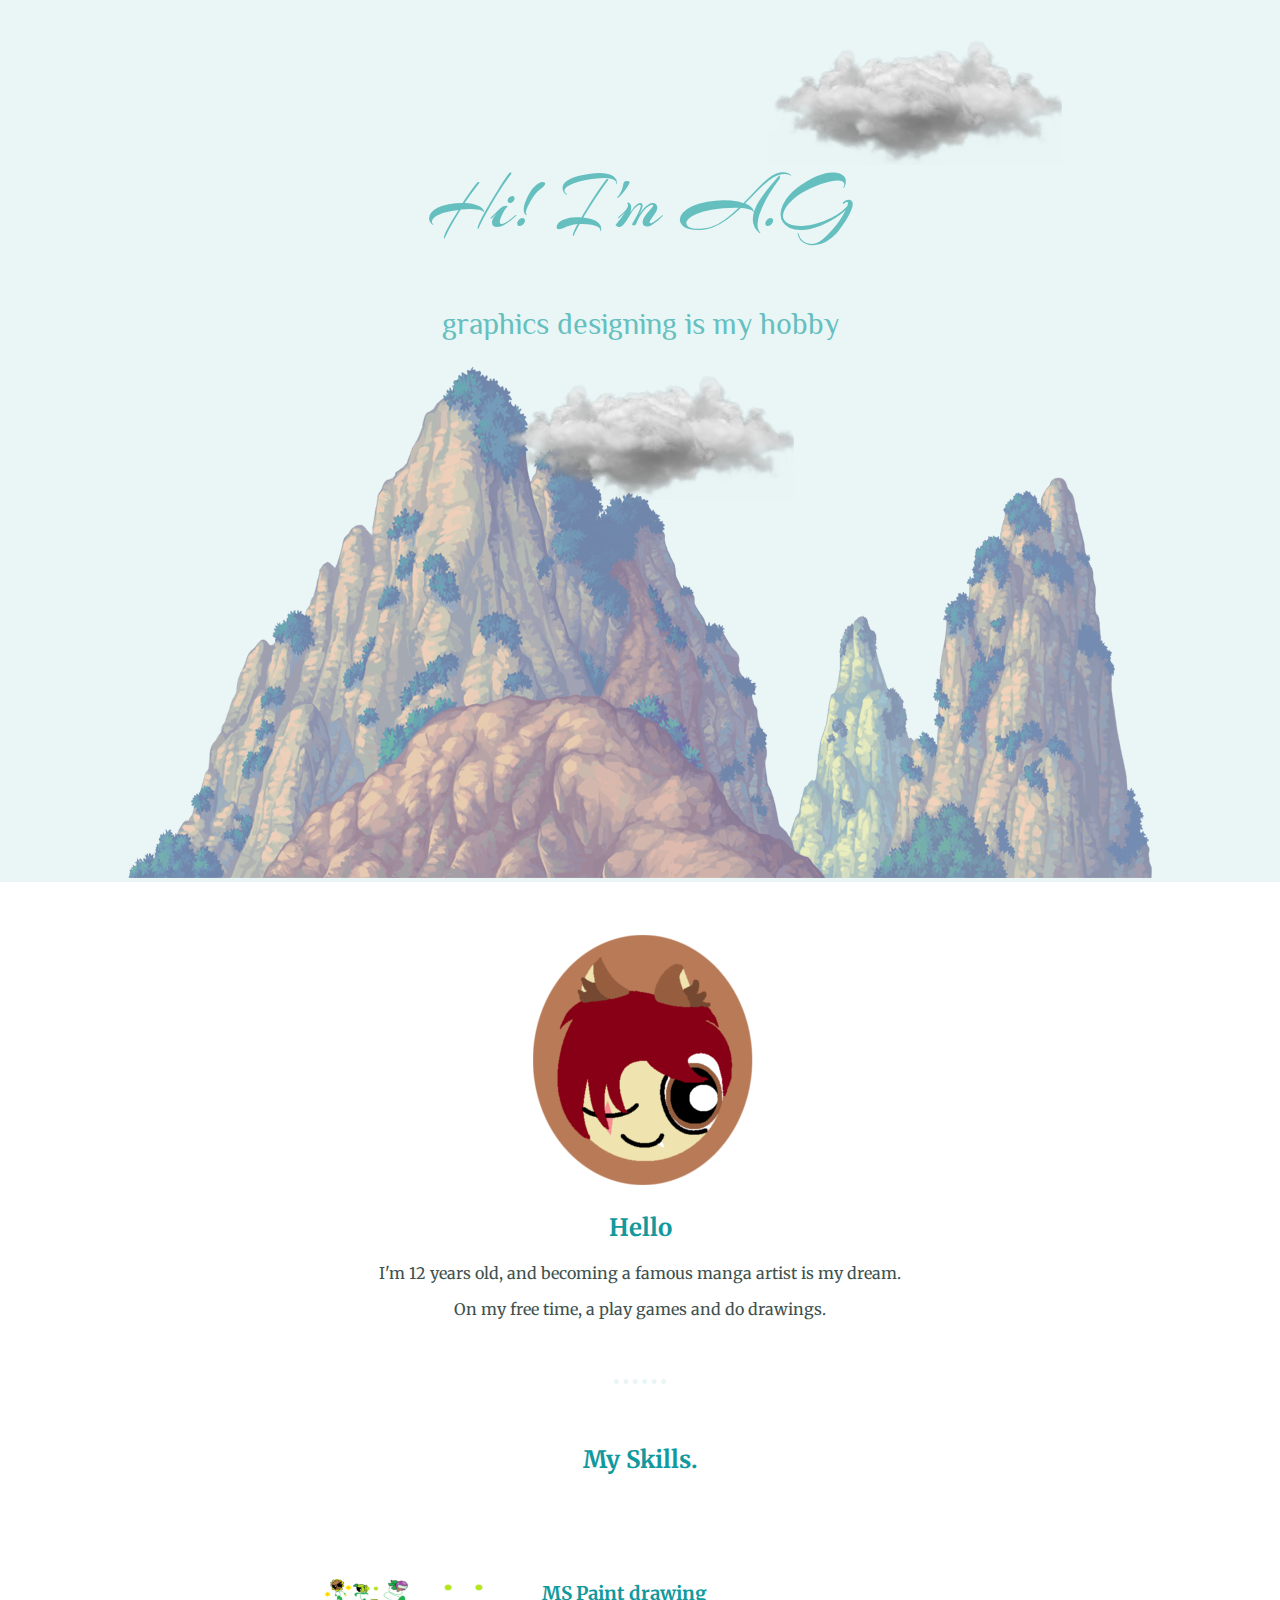
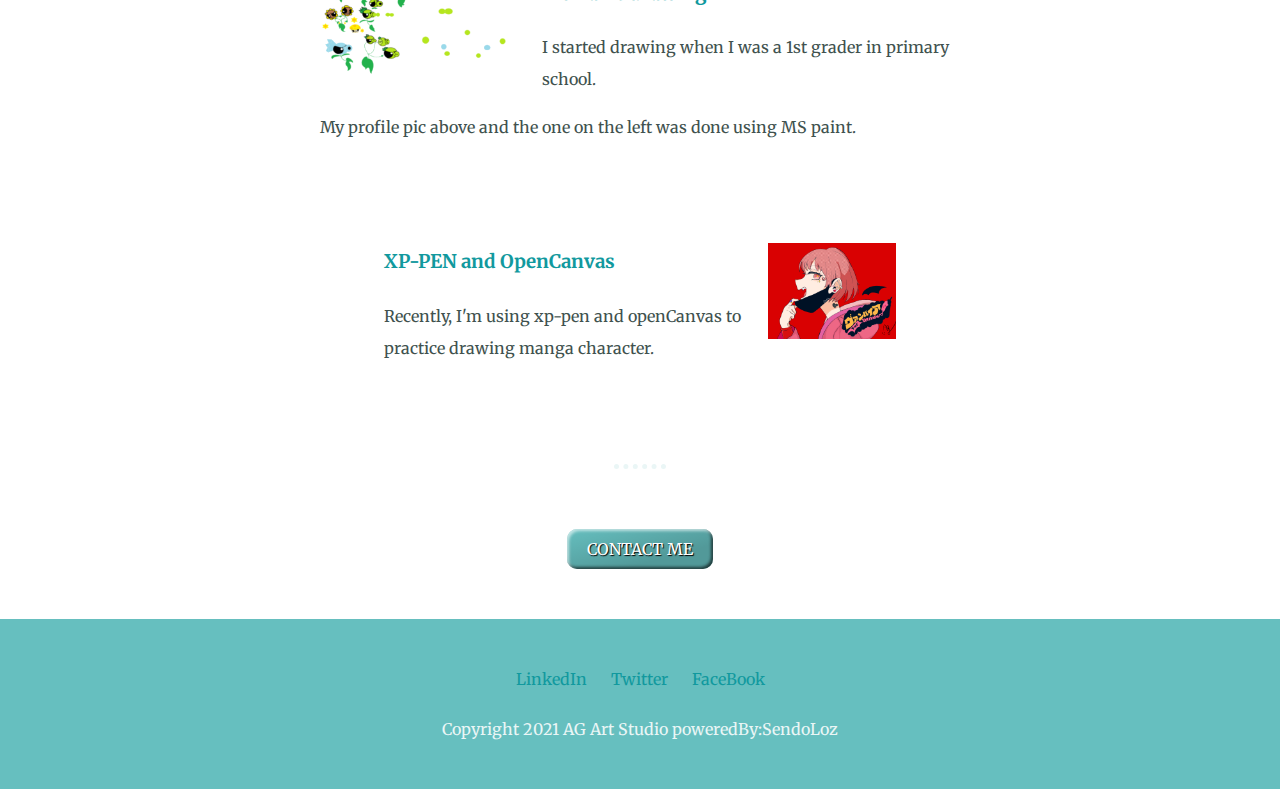
==== index.html @ 3e1642b1 "Initial" ====
<!DOCTYPE html>
<html lang="en" dir="ltr">
  <head>
    <meta charset="utf-8">
    <title>AG's Gallery</title>
    <link rel="stylesheet" href="css/styles.css">
    <link rel="icon" href="favicon.ico">
    <link href="https://fonts.googleapis.com/css?family=Arizonia|Merriweather|Philosopher&display=swap" rel="stylesheet">
  </head>
  <body>
    <div class="top-container">
      <img class="top-cloud" src="img/cloud1.png" alt="cloud-img">
      <h1>Hi! I'm A.G</h1>
      <h2 class="introduction">graphics designing is my hobby</h2>
      <img class="bottom-cloud" src="img/cloud2.png" alt="cloud-img">
      <img src="img/mountain.png" alt="mountain-img">
    </div>
    <div class="middle-container">
      <div class="profile">
        <img class="profile-pic" src="img/ProfilePic.png" alt="">
        <h2>Hello</h2>
        <p>I'm 12 years old, and becoming a famous manga artist is my dream.</p>
        <p>On my free time, a play games and do drawings.</p>
      </div>
      <hr>
      <div class="skills">
        <h2>My Skills.</h2>
        <div class="skill-row1">
          <img class="skill-rawImg1" src="img/ProfilePic2.png" alt="pic2">
          <h3>MS Paint drawing</h3>
          <p>I started drawing when I was a 1st grader in primary school.</p>
          <p>My profile pic above and the one on the left was done using MS paint.</p>
        </div>
        <div class="skill-row2">
          <img class="skill-rawImg2" src="gallery/vamp1.jpg" alt="">
          <h3>XP-PEN and OpenCanvas</h3>
          <p>Recently, I'm using xp-pen and openCanvas to practice drawing manga character.</p>
        </div>
      </div>
      <hr>
      <div class="contact-me">
        <a class="btn" href="mailto:csendoloz@gmail.com">CONTACT ME</a>
      </div>
    </div>

    <div class="bottom-container">
      <a class="footer-link" href="https://www.linkedin.com/">LinkedIn</a>
      <a class="footer-link" href="https://twitter.com/">Twitter</a>
      <a class="footer-link" href="https://www.facebook.com//">FaceBook</a>
      <p class="copyright"> Copyright 2021 AG Art Studio poweredBy:SendoLoz</p>
    </div>

  </body>
</html>
---- css/styles.css ----
body {
  margin: 0;
  text-align: center;
  font-family: 'Merriweather', serif;
  padding: 0;
  color: #40514E
}

h1 {
  margin-top: 50px auto 0 auto;
  font-family: 'Arizonia', cursive;
  font-size: 5em;
  color: #66BFBF;
  font-weight: normal;
}

h3 {
  color: #11999E;
}

h2 {
  color: #11999E;
}

a {
  color: #11999E;
  text-decoration: none;
}

hr {
  border-style: none;
  border-top-style: dotted;
  border-color: #EAF6F6;
  border-width: thick;
  width: 4%;
  margin: 60px auto;
}

.introduction {
  font-family: 'Philosopher', sans-serif;
  font-size: 1.9rem;
  color: #66BFBF;
  font-weight: normal;
}

.profile-pic {
  margin-top: 50px;
}

.top-container {
  padding-top: 100px;
  background-color: #EAF6F6;
  margin: 0;
}

.top-cloud {
  position: absolute;
  top: 40px;
  left: 60%;
}

.bottom-cloud {
  position: absolute;
  left: 500px;
  bottom: 400px;
}

.skill-row1 {
  width: 50%;
  margin: 100px auto;
  text-align: left;
  line-height: 2;
}

.skill-rawImg1 {
  width: 30%;
  float: left;
  margin-right: 30px;
  margin-top: 0;
}

.skill-row2 {
  width: 40%;
  margin: 100px auto;
  text-align: left;
  line-height: 2;
}

.skill-rawImg2 {
  width: 25%;
  float: right;
  margin-left: 0;
}

.bottom-container {
   background-color: #66BFBF;
   padding: 50px 0;
   margin: 0;
}

.contact-me {
  margin-bottom: 50px;
}

.btn {
  border: 0;
  line-height: 2.5;
  padding: 10px 20px;
  font-size: 1rem;
  text-align: center;
  color: #fff;
  text-shadow: 1px 1px 1px #000;
  border-radius: 10px;
  background-color: #66BFBF;
  background-image: linear-gradient(to top left,
                                      rgba(0, 0, 0, .2),
                                      rgba(0, 0, 0, .2) 30%,
                                      rgba(0, 0, 0, 0));
  box-shadow: inset 2px 2px 3px rgba(255, 255, 255, .6),
              inset -2px -2px 3px rgba(0, 0, 0, .6);
  text-decoration: none;
}

.btn:hover {
  background-color: #76dbd1;
}

.btn:active{
  box-shadow: inset -2px -2px 3px rgba(255, 255, 255, .6),
              inset 2px 2px 3px rgba(0, 0, 0, .6);
}

.footer-link {
  margin: 10px 10px;
}

.copyright {
  color: #EAF6F6;
  margin: 30px 0 0;
}
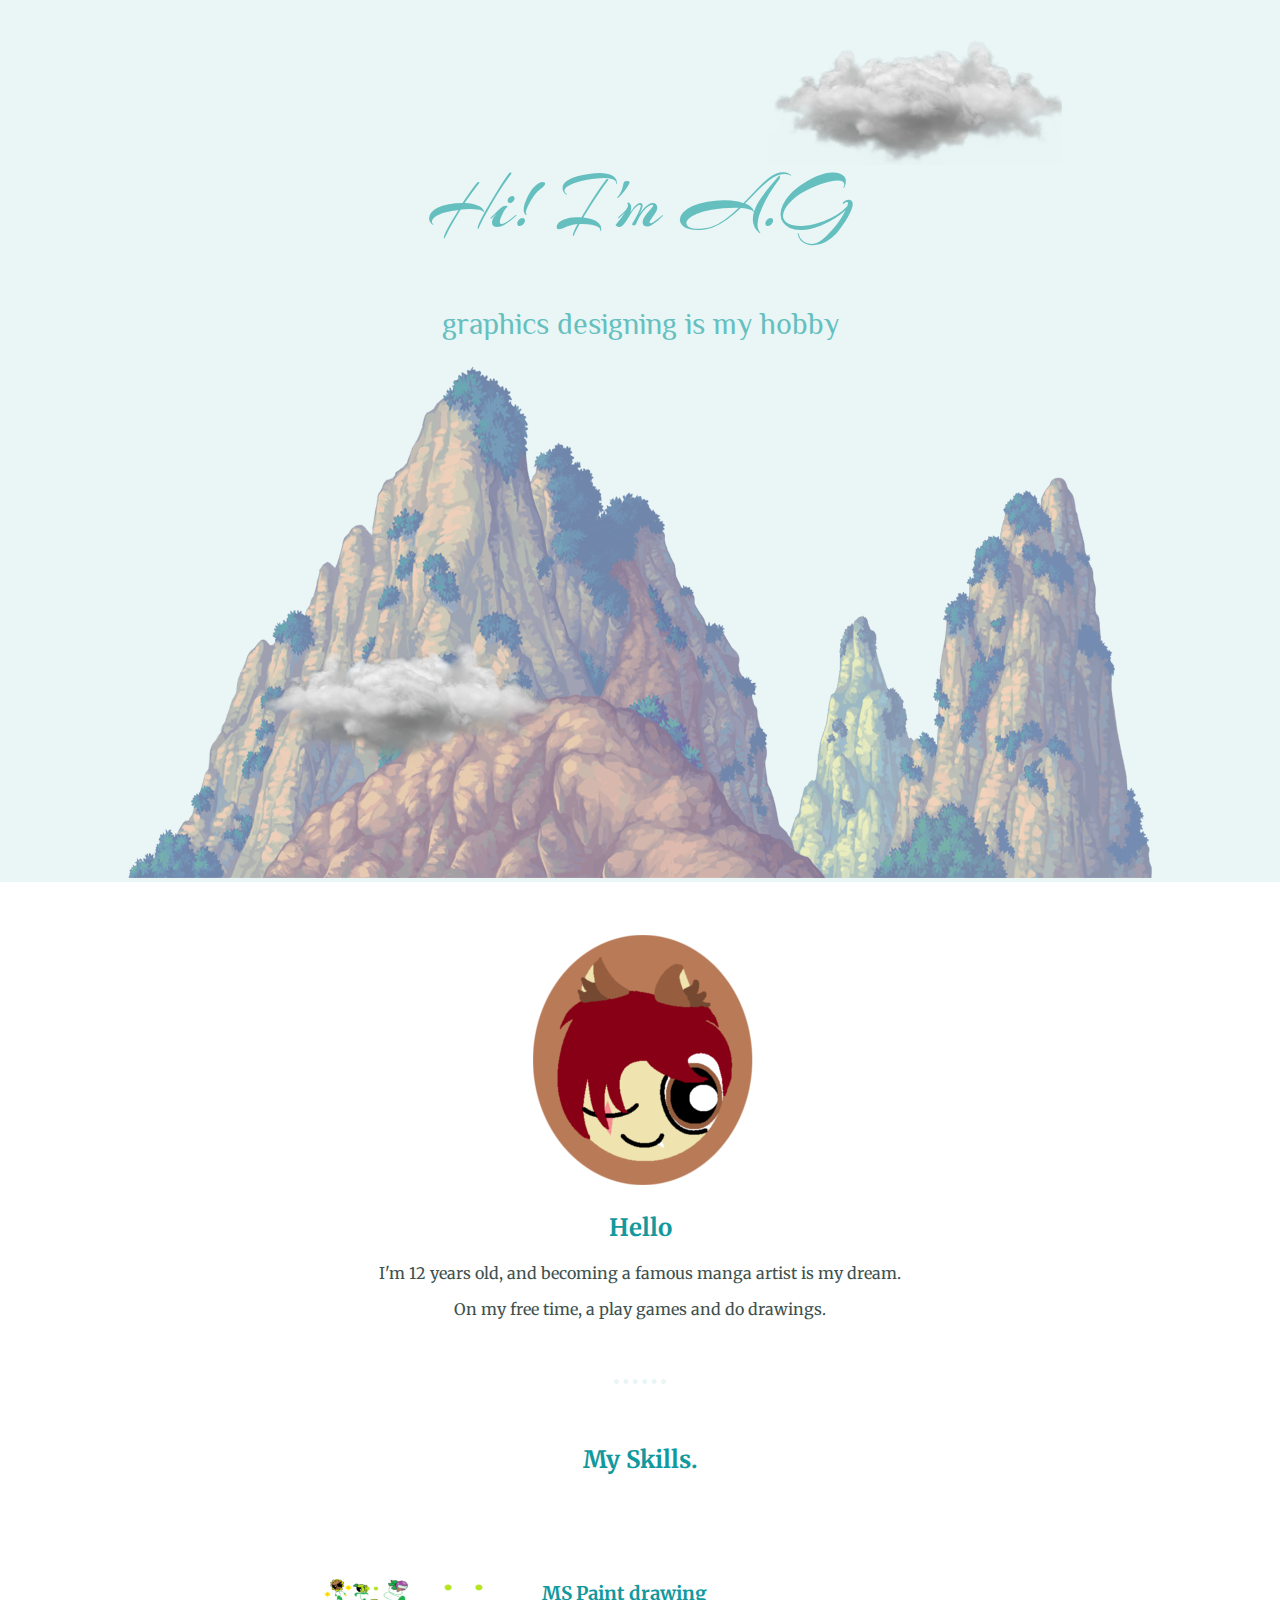
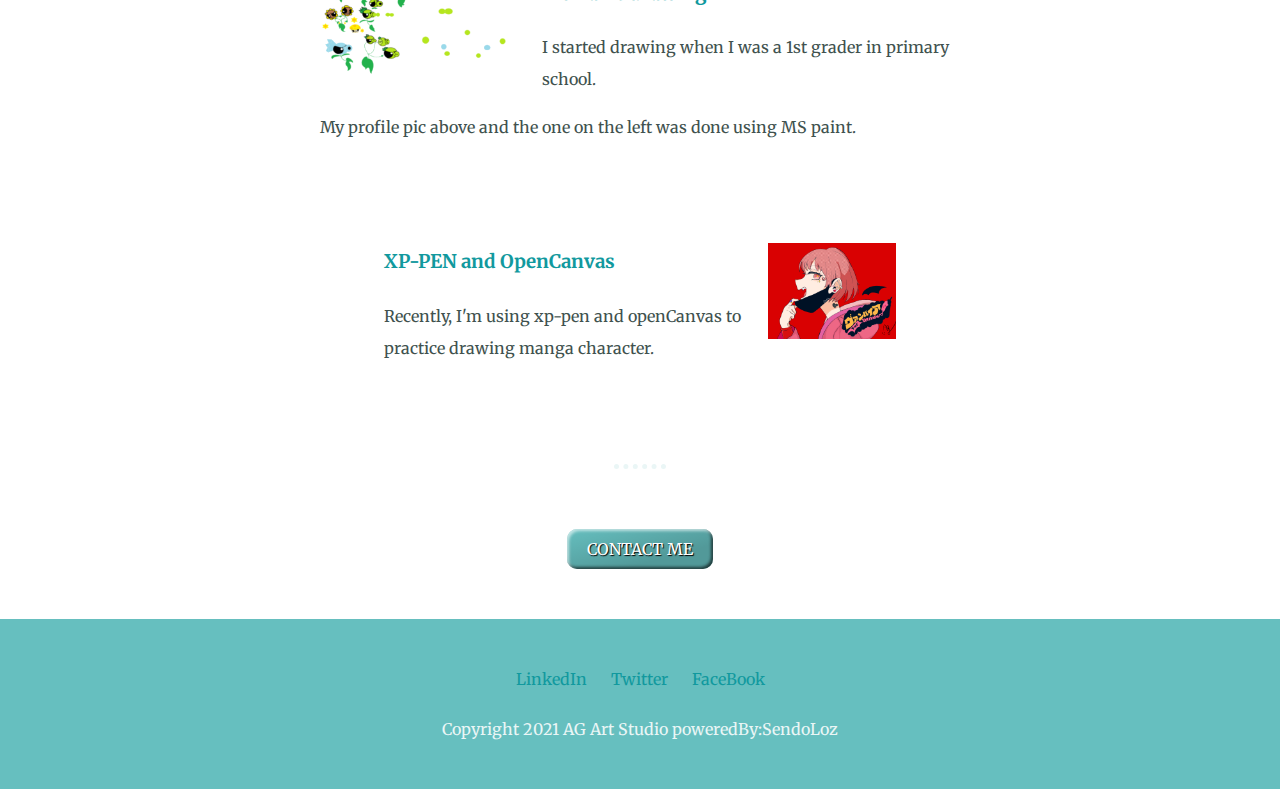
==== commit 3e111a42: "group change" ====
--- a/index.html
+++ b/index.html
@@ -12,8 +12,10 @@
       <img class="top-cloud" src="img/cloud1.png" alt="cloud-img">
       <h1>Hi! I'm A.G</h1>
       <h2 class="introduction">graphics designing is my hobby</h2>
-      <img class="bottom-cloud" src="img/cloud2.png" alt="cloud-img">
-      <img src="img/mountain.png" alt="mountain-img">
+      <div class="">
+        <img class="bottom-cloud" src="img/cloud2.png" alt="cloud-img">
+        <img src="img/mountain.png" alt="mountain-img">
+      </div>
     </div>
     <div class="middle-container">
       <div class="profile">
--- a/css/styles.css
+++ b/css/styles.css
@@ -61,8 +61,8 @@
 
 .bottom-cloud {
   position: absolute;
-  left: 500px;
-  bottom: 400px;
+  left: 20%;
+  bottom: 15%;
 }
 
 .skill-row1 {
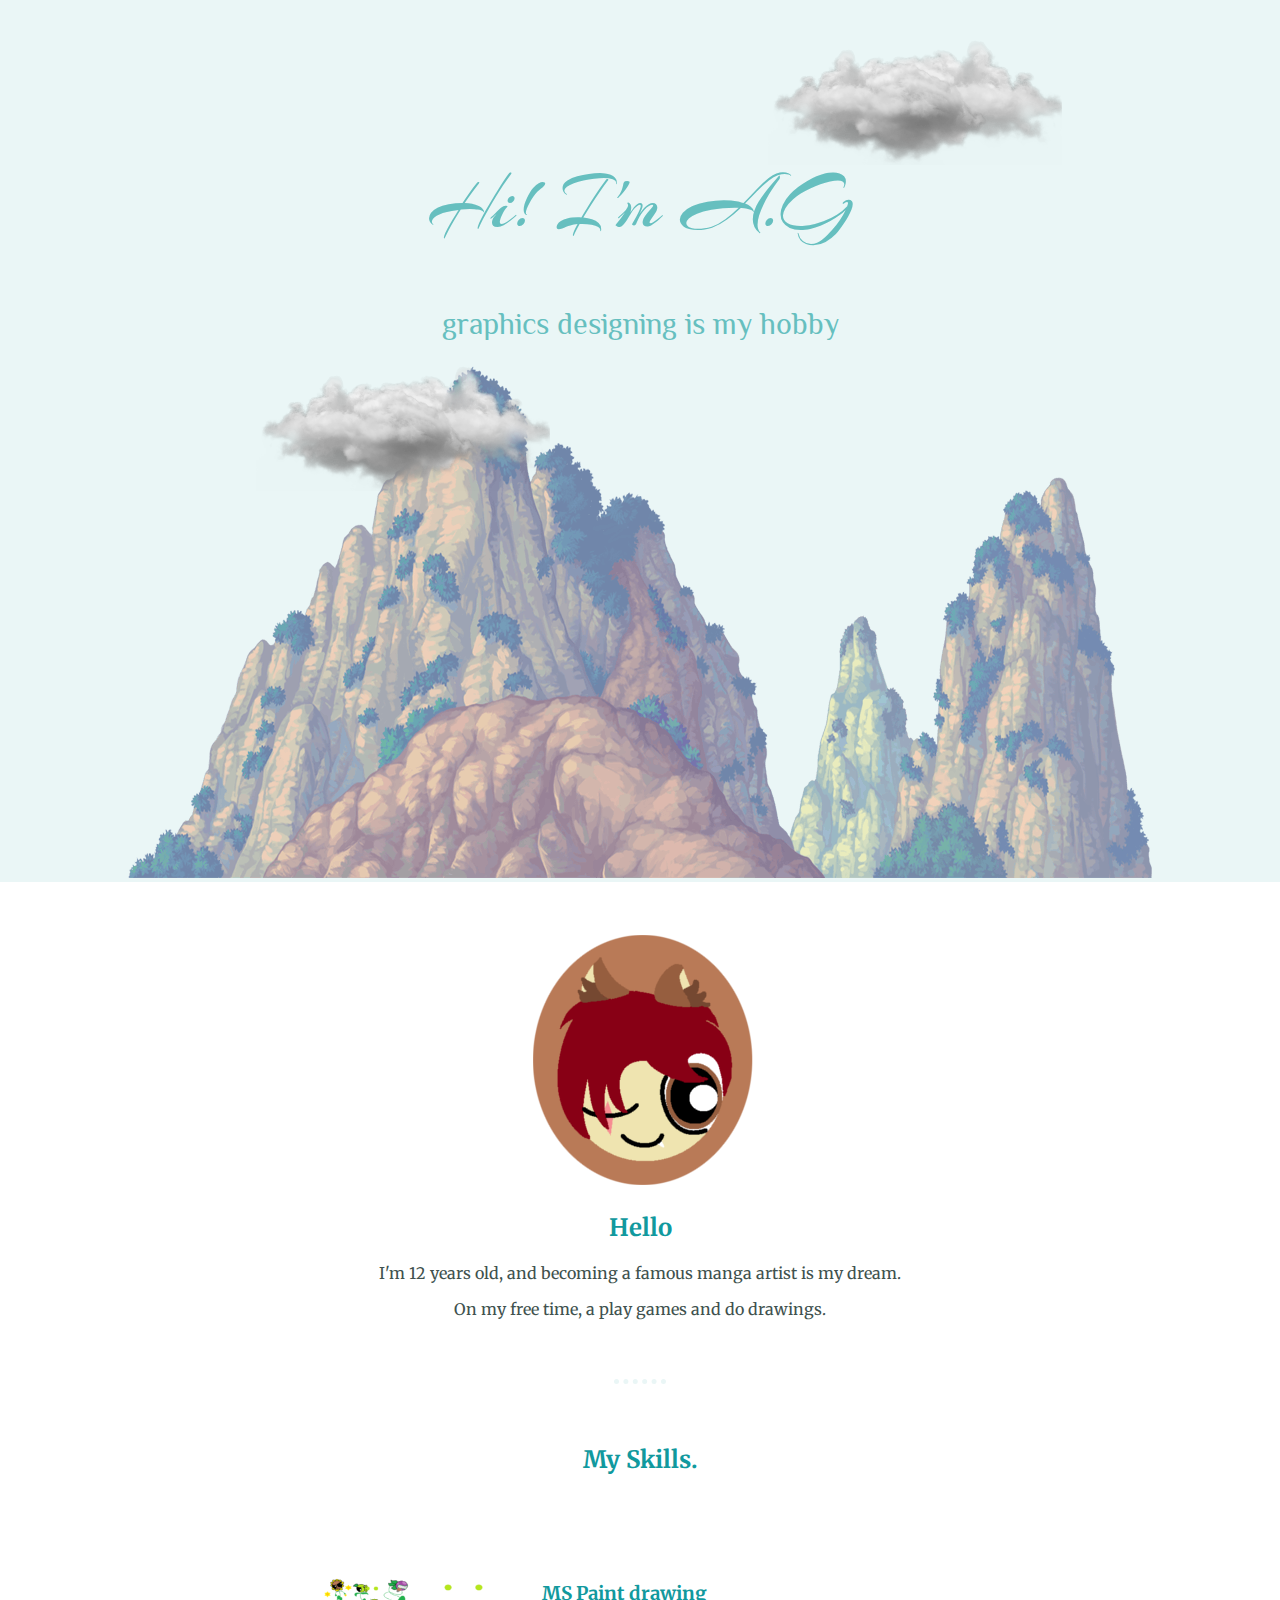
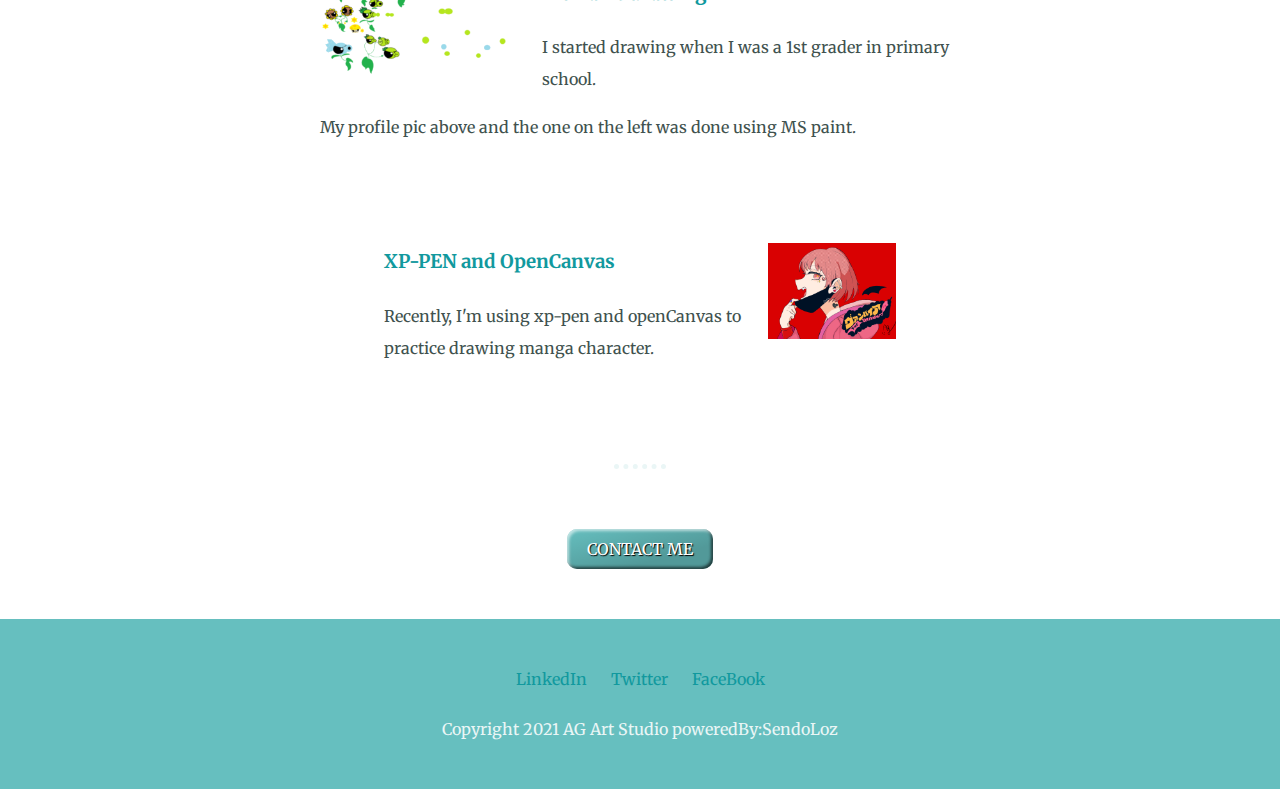
==== commit aa74bb75: "adjust" ====
--- a/index.html
+++ b/index.html
@@ -12,7 +12,7 @@
       <img class="top-cloud" src="img/cloud1.png" alt="cloud-img">
       <h1>Hi! I'm A.G</h1>
       <h2 class="introduction">graphics designing is my hobby</h2>
-      <div class="">
+      <div class="mnt-container">
         <img class="bottom-cloud" src="img/cloud2.png" alt="cloud-img">
         <img src="img/mountain.png" alt="mountain-img">
       </div>
--- a/css/styles.css
+++ b/css/styles.css
@@ -62,7 +62,10 @@
 .bottom-cloud {
   position: absolute;
   left: 20%;
-  bottom: 15%;
+}
+
+.mnt-container {
+  display: inline-block;
 }
 
 .skill-row1 {
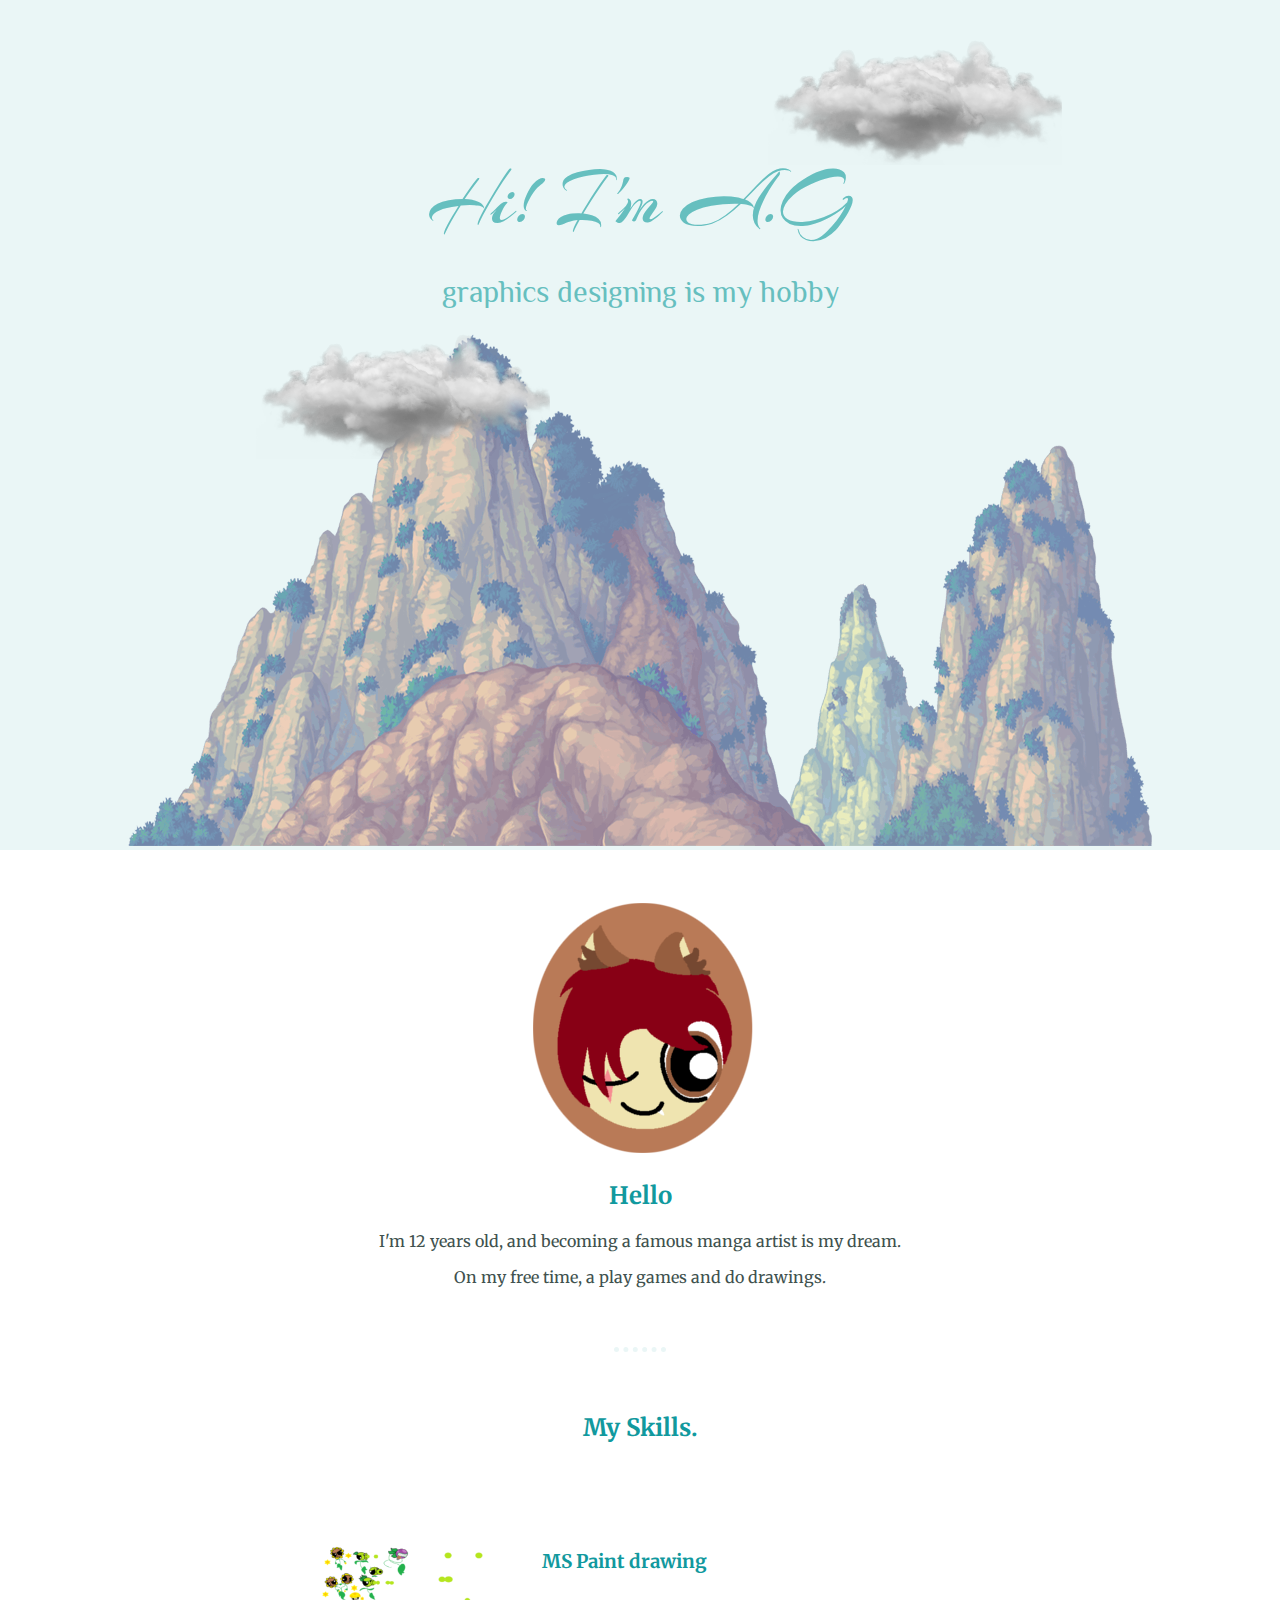
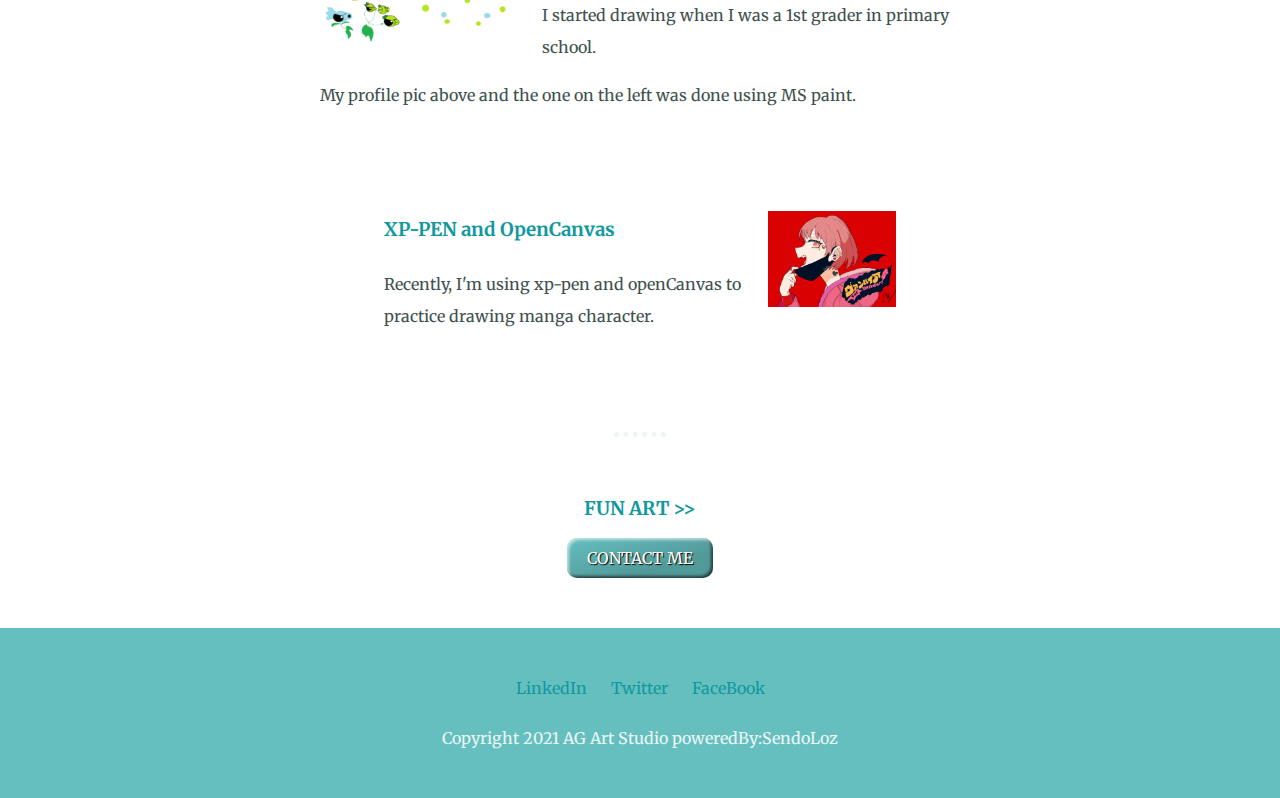
==== commit 653afd0e: "update 1" ====
--- a/index.html
+++ b/index.html
@@ -1,56 +1,62 @@
 <!DOCTYPE html>
 <html lang="en" dir="ltr">
-  <head>
-    <meta charset="utf-8">
-    <title>AG's Gallery</title>
-    <link rel="stylesheet" href="css/styles.css">
-    <link rel="icon" href="favicon.ico">
-    <link href="https://fonts.googleapis.com/css?family=Arizonia|Merriweather|Philosopher&display=swap" rel="stylesheet">
-  </head>
-  <body>
-    <div class="top-container">
-      <img class="top-cloud" src="img/cloud1.png" alt="cloud-img">
-      <h1>Hi! I'm A.G</h1>
-      <h2 class="introduction">graphics designing is my hobby</h2>
-      <div class="mnt-container">
-        <img class="bottom-cloud" src="img/cloud2.png" alt="cloud-img">
-        <img src="img/mountain.png" alt="mountain-img">
+
+<head>
+  <meta charset="utf-8">
+  <title>AG's Gallery</title>
+  <link rel="stylesheet" href="css/styles.css">
+  <link rel="icon" href="favicon.ico">
+  <link href="https://fonts.googleapis.com/css?family=Arizonia|Merriweather|Philosopher&display=swap" rel="stylesheet">
+</head>
+
+<body>
+  <div class="top-container">
+    <img class="top-cloud" src="img/cloud1.png" alt="cloud-img">
+    <h1>Hi! I'm A.G</h1>
+    <h2 class="introduction">graphics designing is my hobby</h2>
+    <div class="mnt-container">
+      <img class="bottom-cloud" src="img/cloud2.png" alt="cloud-img">
+      <img src="img/mountain.png" alt="mountain-img">
+    </div>
+  </div>
+  <div class="middle-container">
+    <div class="profile">
+      <img class="profile-pic" src="img/ProfilePic.png" alt="">
+      <h2>Hello</h2>
+      <p>I'm 12 years old, and becoming a famous manga artist is my dream.</p>
+      <p>On my free time, a play games and do drawings.</p>
+    </div>
+    <hr>
+    <div class="skills">
+      <h2>My Skills.</h2>
+      <div class="skill-row1">
+        <img class="skill-rawImg1" src="img/ProfilePic2.png" alt="pic2">
+        <h3>MS Paint drawing</h3>
+        <p>I started drawing when I was a 1st grader in primary school.</p>
+        <p>My profile pic above and the one on the left was done using MS paint.</p>
+      </div>
+      <div class="skill-row2">
+        <img class="skill-rawImg2" src="gallery/vamp1.jpg" alt="">
+        <h3>XP-PEN and OpenCanvas</h3>
+        <p>Recently, I'm using xp-pen and openCanvas to practice drawing manga character.</p>
       </div>
     </div>
-    <div class="middle-container">
-      <div class="profile">
-        <img class="profile-pic" src="img/ProfilePic.png" alt="">
-        <h2>Hello</h2>
-        <p>I'm 12 years old, and becoming a famous manga artist is my dream.</p>
-        <p>On my free time, a play games and do drawings.</p>
-      </div>
-      <hr>
-      <div class="skills">
-        <h2>My Skills.</h2>
-        <div class="skill-row1">
-          <img class="skill-rawImg1" src="img/ProfilePic2.png" alt="pic2">
-          <h3>MS Paint drawing</h3>
-          <p>I started drawing when I was a 1st grader in primary school.</p>
-          <p>My profile pic above and the one on the left was done using MS paint.</p>
-        </div>
-        <div class="skill-row2">
-          <img class="skill-rawImg2" src="gallery/vamp1.jpg" alt="">
-          <h3>XP-PEN and OpenCanvas</h3>
-          <p>Recently, I'm using xp-pen and openCanvas to practice drawing manga character.</p>
-        </div>
-      </div>
-      <hr>
-      <div class="contact-me">
-        <a class="btn" href="mailto:csendoloz@gmail.com">CONTACT ME</a>
-      </div>
+    <hr>
+
+    <h3><a href="funart.html"> FUN ART >> </a></h3>
+
+    <div class="contact-me">
+      <a class="btn" href="mailto:csendoloz@gmail.com">CONTACT ME</a>
     </div>
+  </div>
 
-    <div class="bottom-container">
-      <a class="footer-link" href="https://www.linkedin.com/">LinkedIn</a>
-      <a class="footer-link" href="https://twitter.com/">Twitter</a>
-      <a class="footer-link" href="https://www.facebook.com//">FaceBook</a>
-      <p class="copyright"> Copyright 2021 AG Art Studio poweredBy:SendoLoz</p>
-    </div>
+  <div class="bottom-container">
+    <a class="footer-link" href="https://www.linkedin.com/">LinkedIn</a>
+    <a class="footer-link" href="https://twitter.com/">Twitter</a>
+    <a class="footer-link" href="https://www.facebook.com//">FaceBook</a>
+    <p class="copyright"> Copyright 2021 AG Art Studio poweredBy:SendoLoz</p>
+  </div>
 
-  </body>
+</body>
+
 </html>
--- a/css/styles.css
+++ b/css/styles.css
@@ -7,7 +7,7 @@
 }
 
 h1 {
-  margin-top: 50px auto 0 auto;
+  margin: 50px auto 0 auto;
   font-family: 'Arizonia', cursive;
   font-size: 5em;
   color: #66BFBF;
